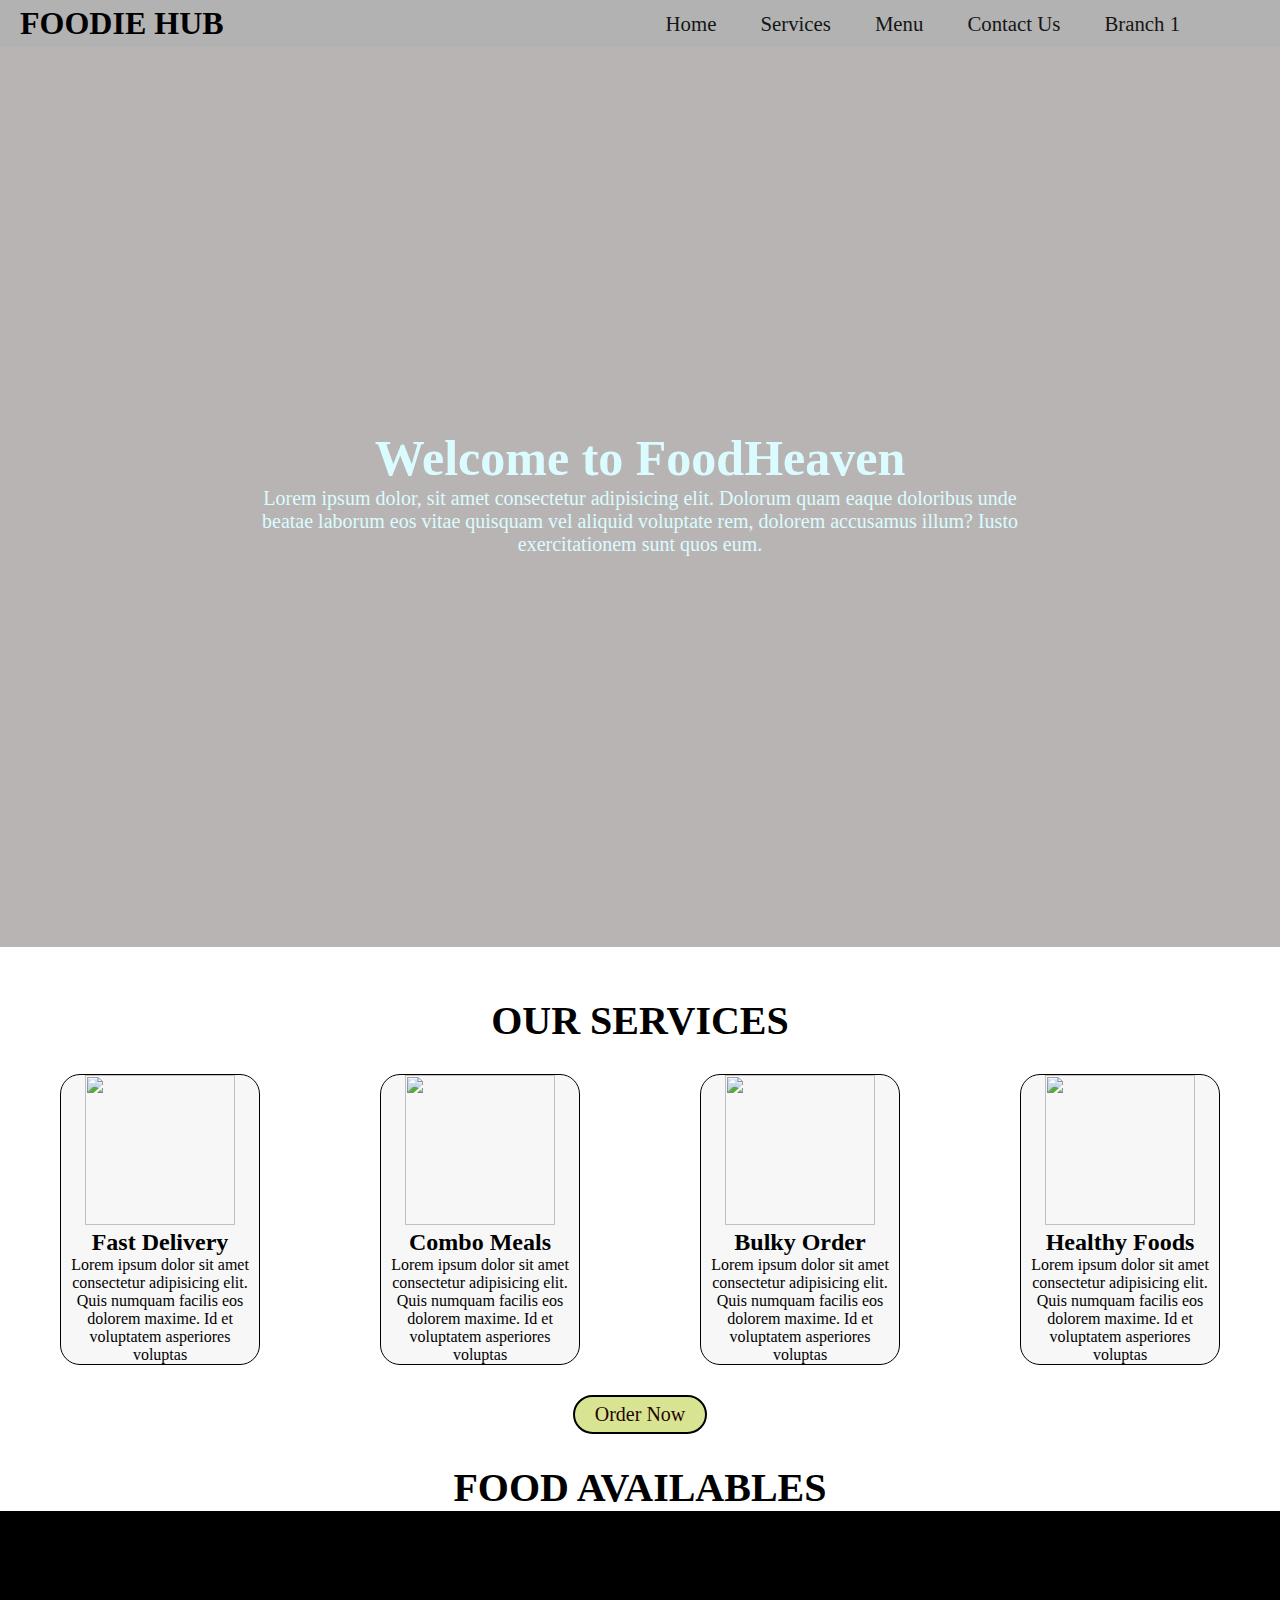
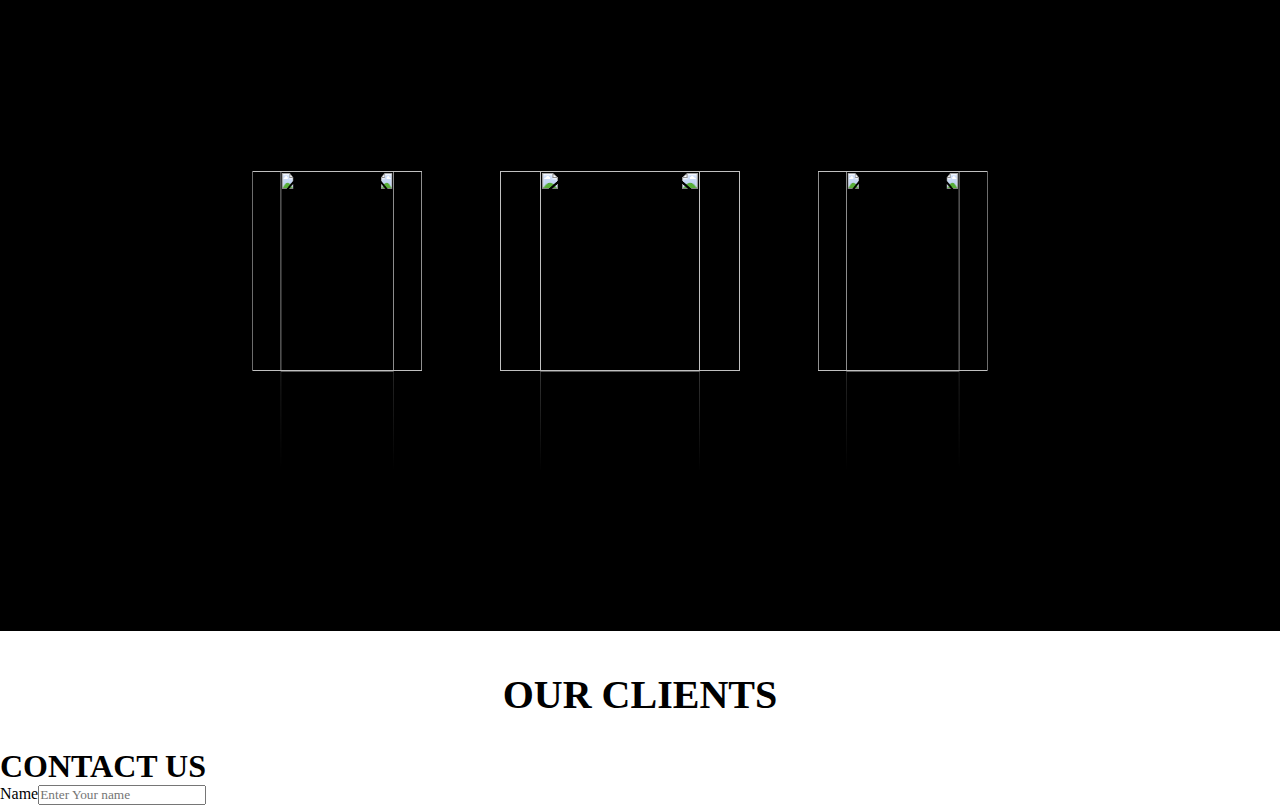
==== Project1/index.html @ 5700710d "Project Extended" ====
<!DOCTYPE html>
<html lang="en">

<head>
  <meta charset="UTF-8" />
  <meta name="viewport" content="width=device-width, initial-scale=1.0" />
  <title>Online Food Deliver Service</title>
  <link rel="stylesheet" href="./style.css" />
  <link rel="stylesheet" href="https://cdnjs.cloudflare.com/ajax/libs/font-awesome/6.5.2/css/all.min.css"
    integrity="sha512-SnH5WK+bZxgPHs44uWIX+LLJAJ9/2PkPKZ5QiAj6Ta86w+fsb2TkcmfRyVX3pBnMFcV7oQPJkl9QevSCWr3W6A=="
    crossorigin="anonymous" referrerpolicy="no-referrer" />
</head>

<body>
  <header>
    <nav id="navbar">
      <div class="logo">
        <h1>FOODIE HUB</h1>
      </div>
      <ul>
        <li class="items"><a href="#">Home</a></li>
        <li class="items"><a href="#">Services</a></li>
        <li class="items"><a href="#">Menu</a></li>
        <li class="items"><a href="#">Contact Us</a></li>
        <li class="items"><a href="../html/home1.html">Branch 1</a></li>
      </ul>
    </nav>
  </header>
  <section class="home">
    <div class="bgimage">
      <div class="overlay"></div>
      <div class="content">
        <h1>Welcome to FoodHeaven</h1>
        <p>
          Lorem ipsum dolor, sit amet consectetur adipisicing elit. Dolorum quam
          eaque doloribus unde beatae laborum eos vitae quisquam vel aliquid
          voluptate rem, dolorem accusamus illum? Iusto exercitationem sunt quos
          eum.
        </p>
      </div>
  </section>
  <!-- Services -->
  <section class="services">
    <h1 class="heading">OUR SERVICES</h1>
    <div class="box">
      <div class="delivery">
        <img src="./images/delivery-boy.png" alt="" class="samesize">
        <h2>Fast Delivery</h2>
        <p>Lorem ipsum dolor sit amet consectetur adipisicing elit. Quis numquam facilis eos dolorem maxime. Id et
          voluptatem asperiores voluptas </p>
      </div>
      <div class="combo">
        <img src="./images/food-combo.png" alt="" class="samesize">
        <h2>Combo Meals</h2>
        <p>Lorem ipsum dolor sit amet consectetur adipisicing elit. Quis numquam facilis eos dolorem maxime. Id et
          voluptatem asperiores voluptas </p>
      </div>
      <div class="bulky-order">
        <img src="./images/Bulky ordering.jpg" alt="" class="samesize">
        <h2>Bulky Order</h2>
        <p>Lorem ipsum dolor sit amet consectetur adipisicing elit. Quis numquam facilis eos dolorem maxime. Id et
          voluptatem asperiores voluptas </p>
      </div>
      <div class="healthy">
        <img src="./images/healthy.jpg" alt="" class="samesize">
        <h2>Healthy Foods</h2>
        <p>Lorem ipsum dolor sit amet consectetur adipisicing elit. Quis numquam facilis eos dolorem maxime. Id et
          voluptatem asperiores voluptas </p>
      </div>
    </div>
    <button class="btn">Order Now</button>
  </section>
  <!-- Food Available -->
  <section class="foods">
    <h1>FOOD AVAILABLES<h1>
        <div class="foods-available">
          <div class="photos">
            <span style="--i:1"><img src="./images/piz.jpg" alt="" class="i1"></span>
            <span style="--i:2"><img src="./images/sandwich.jpg" alt="" class="i1"></span>
            <span style="--i:3"><img src="./images/biryani.jpg" alt="" class="i1"></span>
            <span style="--i:4"><img src="./images/hotdog.jpg" alt="" class="i1"></span>
            <span style="--i:5"><img src="./images/burger.jpg" alt="" class="i1"></span>
            <span style="--i:6"><img src="./images/chicken-nuggets.jpg" alt="" class="i1"></span>
            <span style="--i:7"><img src="./images/pasta.jpg" alt="" class="i1"></span>
            <span style="--i:8"><img src="./images/drumstick.jpg" alt="" class="i1"></span>
          </div>
        </div>
  </section>
  <section class="client">
    <h1>OUR CLIENTS</h1>
    <div class="client-item">
      <i class="fa-brands fa-apple"></i>
      <i class="fa-brands fa-windows"></i>
      <i class="fa-brands fa-google"></i>
      <i class="fa-brands fa-amazon"></i>
    </div>
  </section>
  <section class="contact">
    <h1>CONTACT US</h1>
    <div class="contact-box">
      <form action="">
        <label for="name">Name</label><input type="text" placeholder="Enter Your name" required>

      </form>
    </div>
  </section>
</body>

</html>
---- Project1/style.css ----
* {
  margin: 0;
  padding: 0;
  box-sizing: border-box;
  font-family: Cambria, Cochin, Georgia, Times, "Times New Roman", serif;
}

/* Navigation Bar */
#navbar {
  display: flex;
  align-items: center;
  position: relative;
  text-align: right;
}

#navbar::before {
  content: "";
  background-color: black;
  position: absolute;
  height: 100%;
  width: 100%;
  z-index: -1;
  opacity: 0.3;
  top: 0;
  left: 0;
}

.logo h1 {
  font-size: 2rem;
  margin: 5px 20px;
}

#navbar ul {
  display: flex;
  justify-content: space-between;
  padding-left: 400px;
}

#navbar ul li {
  /* color: ; */
  list-style: none;
  font-size: 1.3rem;
}

#navbar ul li a {
  color: rgba(21, 22, 22);
  display: block;
  padding: 3px 22px;
  border-radius: 20px;
  text-decoration: none;
}

#navbar ul li a:hover {
  color: black;
  background-color: white;
}

/* Home Section */
.bgimage {
  position: relative;
  width: 100%;
  height: 100vh;
  background-image: url(./images/bg1.jpg);
  background-repeat: no-repeat;
  background-size: cover;
  background-position: center;
  animation: bgchange 20s linear infinite;
}

@keyframes bgchange {
  0% {
    background-image: url(./images/bg1.jpg);
  }

  20% {
    background-image: url(./images/bg1.jpg);
  }

  25% {
    background-image: url(./images/bg2.jpg);
  }

  45% {
    background-image: url(./images/bg2.jpg);
  }

  50% {
    background-image: url(./images/bg3.jpg);
  }

  70% {
    background-image: url(./images/bg3.jpg);
  }

  95% {
    background-image: url(./images/bg2.jpg);
  }
}

.overlay {
  position: absolute;
  width: 100%;
  height: 100%;
  top: 0;
  left: 0;
  background-color: rgba(116, 106, 106, 0.5);
}

.content {
  position: relative;
  width: 100%;
  height: 100%;
  color: #dbfcff;
  display: flex;
  justify-content: center;
  align-items: center;
  flex-direction: column;
  z-index: 2;
}

.content h1 {
  font-size: 50px;
  margin-bottom: 0;
}

.content p {
  font-size: 20px;
  width: 60%;
  padding-bottom: 10px;
  text-align: center;
}

/* Services */
.services {
  margin-top: 50px;
}

.services h1,
.foods h1,
.client h1 {
  font-size: 40px;
  text-align: center;
}

.samesize {
  height: 150px;
  width: 150px;
  object-fit: contain;
  overflow: hidden;
}

.box {
  display: grid;
  grid-template-columns: repeat(4, 1fr);
  margin-top: 30px;
  justify-items: center;
  align-items: center;
}

.delivery,
.combo,
.bulky-order,
.healthy {
  background-color: #f7f7f7;
  border: 1px solid black;
  border-radius: 20px;
  text-align: center;
  height: auto;
  width: 200px;
  cursor: pointer;
}

.delivery:hover,
.combo:hover,
.bulky-order:hover,
.healthy:hover {
  background-color: #f8e9e9;
  box-shadow: 0px 0px 20px 2px rgb(87, 69, 69);
  transition: ease 1s;
  transform: scale(1.1);
}

.btn {
  padding: 6px 20px;
  border: 2px solid black;
  border-radius: 20px;
  font-size: 20px;
  background-color: rgb(216, 228, 145);
  color: rgb(37, 4, 4);
  cursor: pointer;
  display: block;
  margin: auto;
  margin-top: 30px;
}

/* Foods Available */
.foods {
  margin-top: 30px;
}

.i1 {
  height: 100px;
  width: 100px;
  object-fit: cover;
}

.foods-available {
  display: flex;
  justify-content: center;
  align-items: center;
  min-height: 80vh;
  background: #000;
  /* margin-top: 50px; */
}

.photos {
  position: relative;
  width: 200px;
  height: 200px;
  transform-style: preserve-3d;
  animation: animate 20s linear infinite;
}

@keyframes animate {
  0% {
    transform: perspective(1000px) rotateY(0deg);
  }

  100% {
    transform: perspective(1000px) rotateY(360deg);
  }
}

.photos span {
  position: absolute;
  top: 0;
  left: 0;
  width: 80%;
  height: 100%;
  transform-origin: center;
  transform-style: preserve-3d;
  transform: rotateY(calc(var(--i) * 45deg)) translateZ(400px);
  -webkit-box-reflect: below 0px linear-gradient(transparent, transparent, #0004);
}

.photos span img {
  position: absolute;
  top: 0;
  left: 0;
  width: 200px;
  height: 200px;
  object-fit: cover;
}

.client {
  margin-top: 40px;
}

.client-item {
  display: flex;
  justify-content: space-evenly;
  margin-top: 30px;
  background-image: url(./images/client.jpg);
}

.fa-brands {
  font-size: 50px;
}
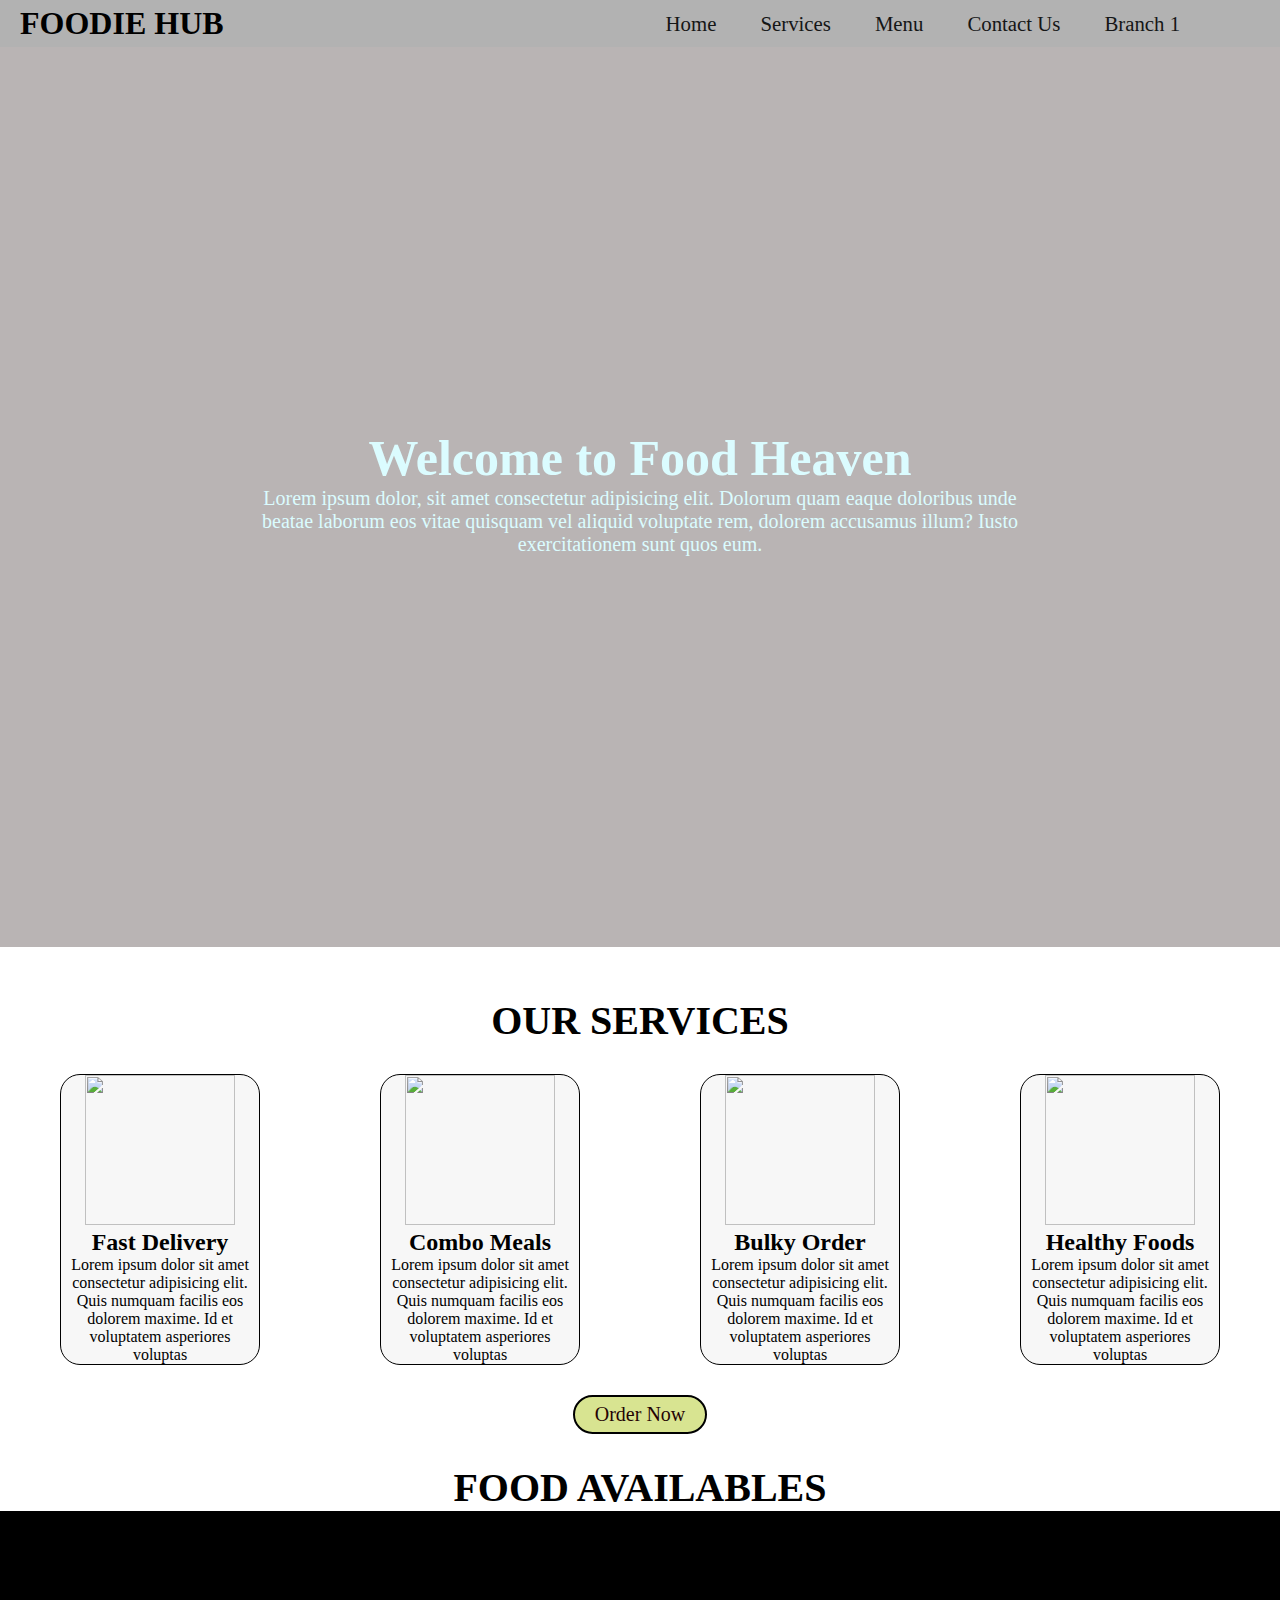
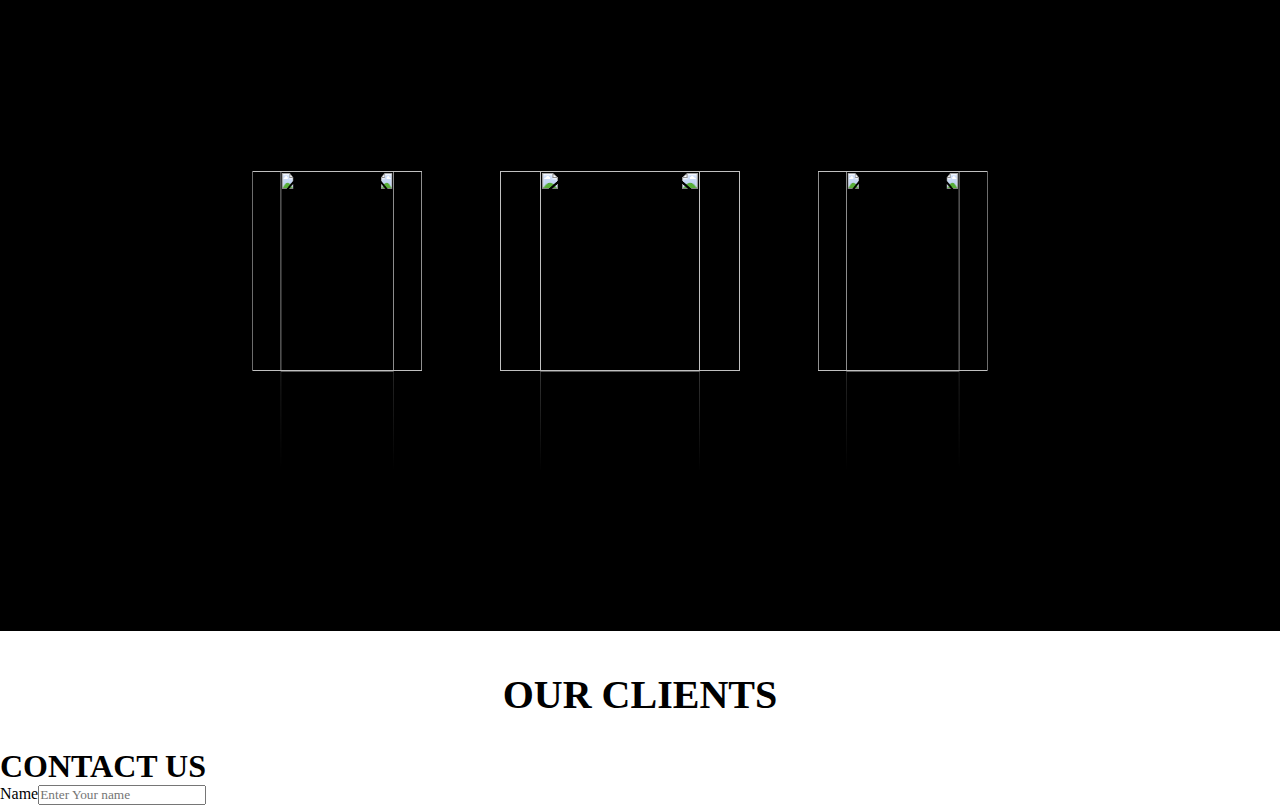
==== commit a0b561af: "Project change added" ====
--- a/Project1/index.html
+++ b/Project1/index.html
@@ -18,19 +18,19 @@
         <h1>FOODIE HUB</h1>
       </div>
       <ul>
-        <li class="items"><a href="#">Home</a></li>
-        <li class="items"><a href="#">Services</a></li>
-        <li class="items"><a href="#">Menu</a></li>
-        <li class="items"><a href="#">Contact Us</a></li>
+        <li class="items"><a href="#home">Home</a></li>
+        <li class="items"><a href="#services">Services</a></li>
+        <li class="items"><a href="#menu">Menu</a></li>
+        <li class="items"><a href="#contactus" >Contact Us</a></li>
         <li class="items"><a href="../html/home1.html">Branch 1</a></li>
       </ul>
     </nav>
   </header>
-  <section class="home">
+  <section class="home" id =home>
     <div class="bgimage">
       <div class="overlay"></div>
       <div class="content">
-        <h1>Welcome to FoodHeaven</h1>
+        <h1>Welcome to Food Heaven</h1>
         <p>
           Lorem ipsum dolor, sit amet consectetur adipisicing elit. Dolorum quam
           eaque doloribus unde beatae laborum eos vitae quisquam vel aliquid
@@ -40,7 +40,7 @@
       </div>
   </section>
   <!-- Services -->
-  <section class="services">
+  <section class="services" id="services">
     <h1 class="heading">OUR SERVICES</h1>
     <div class="box">
       <div class="delivery">
@@ -71,7 +71,7 @@
     <button class="btn">Order Now</button>
   </section>
   <!-- Food Available -->
-  <section class="foods">
+  <section class="foods" id="menu">
     <h1>FOOD AVAILABLES<h1>
         <div class="foods-available">
           <div class="photos">
@@ -95,7 +95,7 @@
       <i class="fa-brands fa-amazon"></i>
     </div>
   </section>
-  <section class="contact">
+  <section class="contact" id="contactus">
     <h1>CONTACT US</h1>
     <div class="contact-box">
       <form action="">
--- a/Project1/style.css
+++ b/Project1/style.css
@@ -117,6 +117,7 @@
   flex-direction: column;
   z-index: 2;
 }
+
 
 .content h1 {
   font-size: 50px;
@@ -265,4 +266,5 @@
 
 .fa-brands {
   font-size: 50px;
-}+}
+
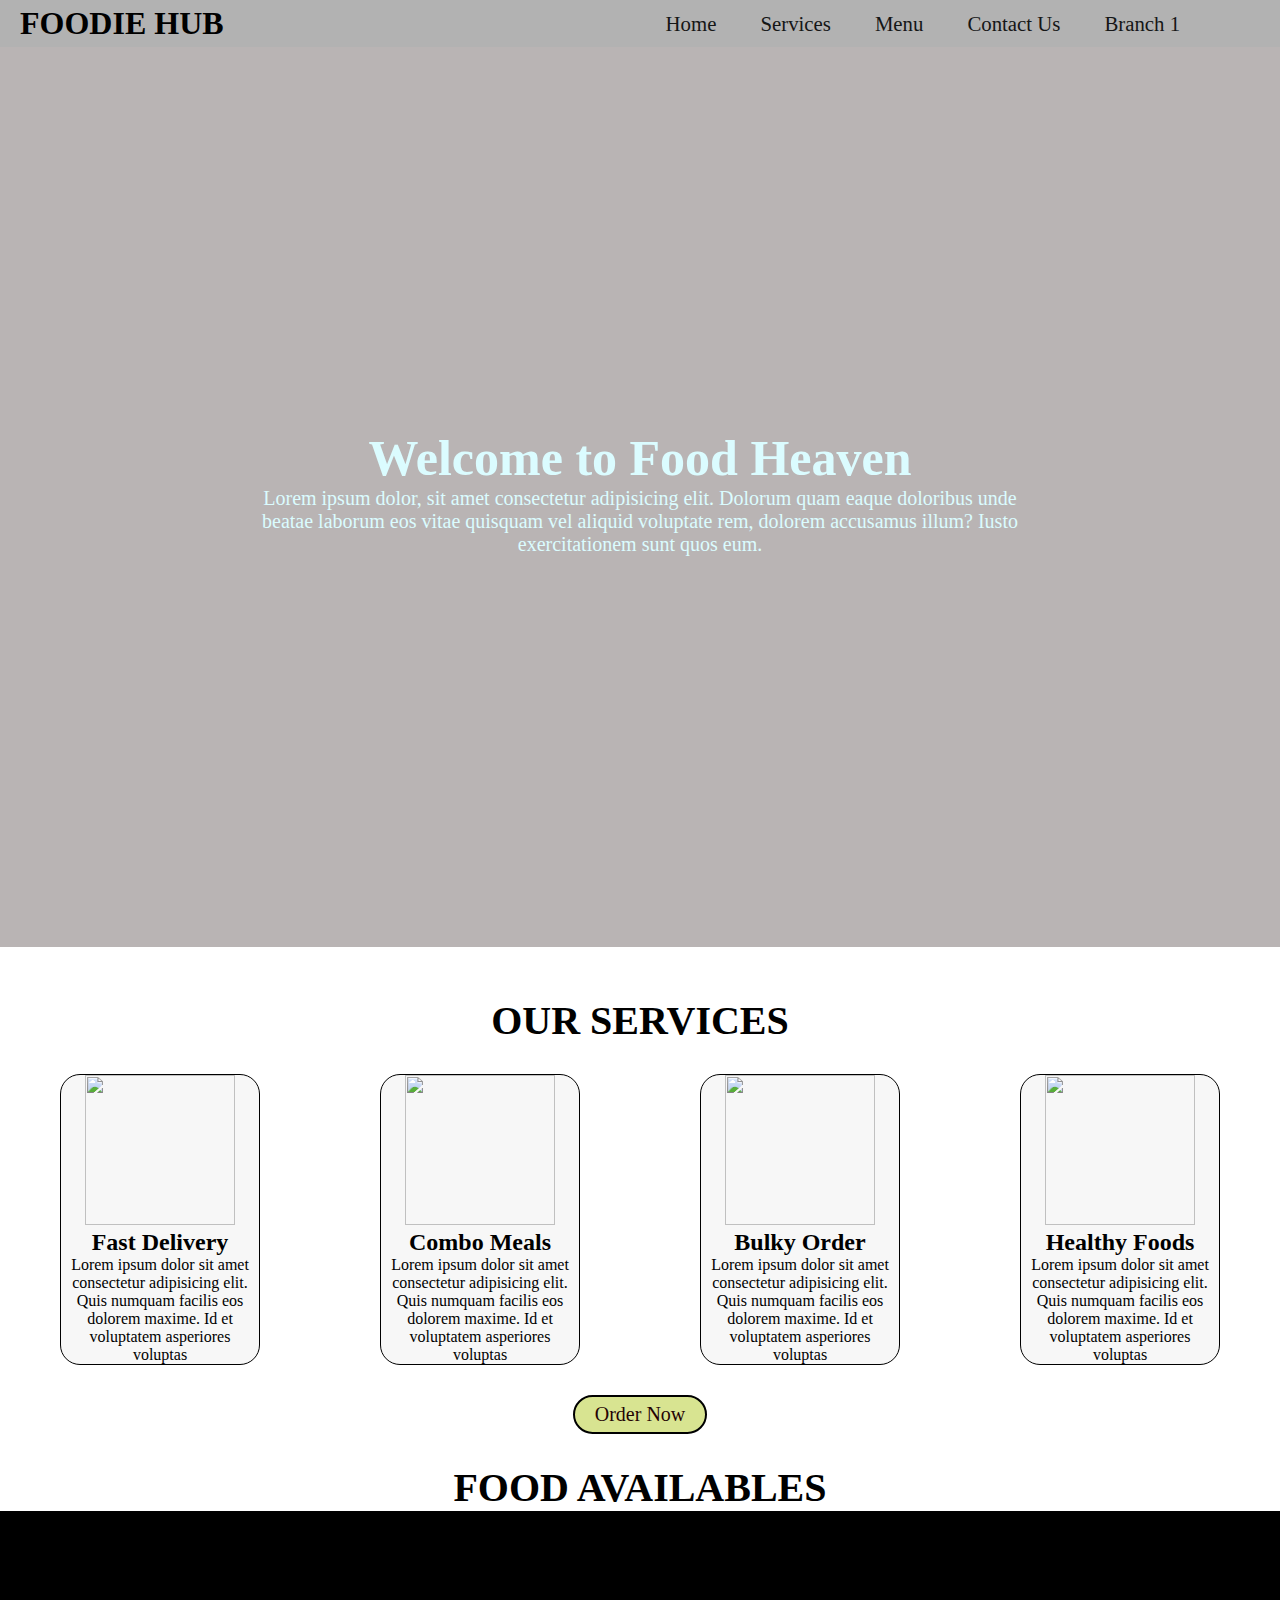
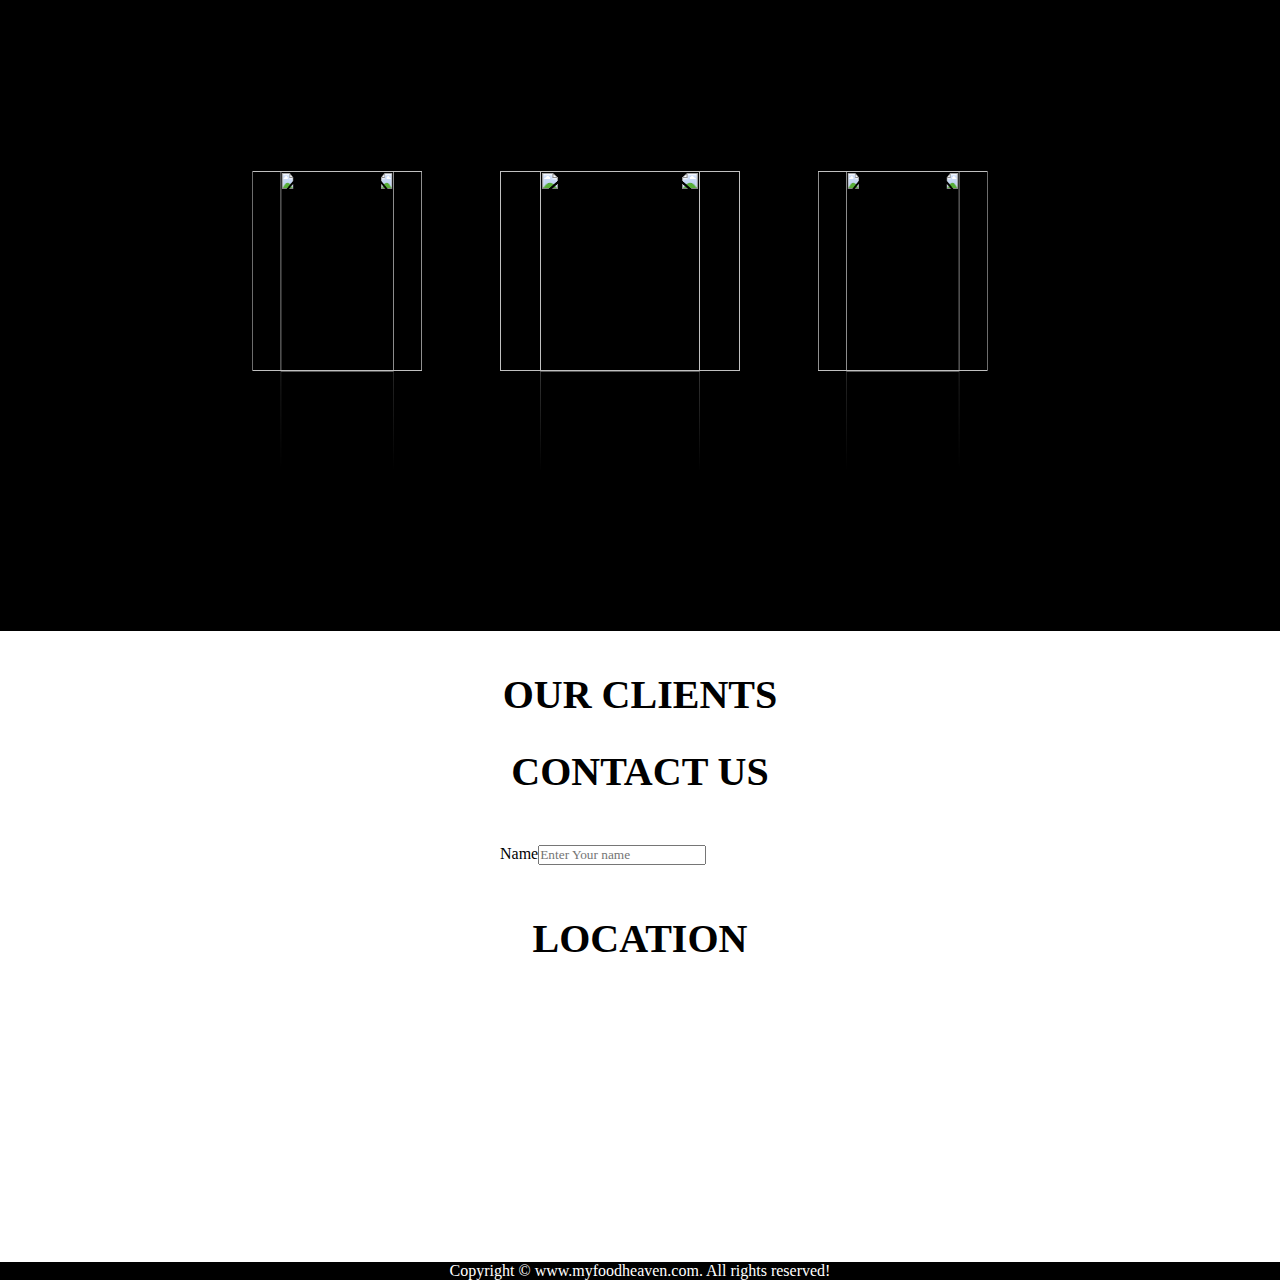
==== commit 20fb721e: "Changed" ====
--- a/Project1/index.html
+++ b/Project1/index.html
@@ -95,6 +95,7 @@
       <i class="fa-brands fa-amazon"></i>
     </div>
   </section>
+
   <section class="contact" id="contactus">
     <h1>CONTACT US</h1>
     <div class="contact-box">
@@ -103,7 +104,22 @@
 
       </form>
     </div>
+
+    <div class="map">
+      <h1>LOCATION</h1>
+      <div class="divmap">
+      <iframe src="https://www.google.com/maps/embed?pb=!1m18!1m12!1m3!1d3515.739908315689!2d83.95404037407553!3d28.215213702911672!2m3!1f0!2f0!3f0!3m2!1i1024!2i768!4f13.1!3m3!1m2!1s0x3995951e14d5a941%3A0xd04523f7f375b83!2sPokhara%20Lakeside!5e0!3m2!1sen!2snp!4v1718776220897!5m2!1sen!2snp" width="600" height="450" style="border:0;" allowfullscreen="" loading="lazy" referrerpolicy="no-referrer-when-downgrade"></iframe>
+    </div>
   </section>
+
+  
+
+
+  <footer>
+    <div class="center">
+      Copyright &copy; www.myfoodheaven.com. All rights reserved!
+    </div>
+  </footer>
 </body>
 
 </html>--- a/Project1/style.css
+++ b/Project1/style.css
@@ -138,7 +138,7 @@
 
 .services h1,
 .foods h1,
-.client h1 {
+.client h1,.map h1,.contact h1 {
   font-size: 40px;
   text-align: center;
 }
@@ -267,4 +267,37 @@
 .fa-brands {
   font-size: 50px;
 }
-
+/* form */
+
+.contact-box{
+  margin: 50px 500px;
+}
+
+
+/* iframe */
+
+ .divmap{
+  width:300px;
+  height:300px; 
+  margin-left: 500px;
+
+}
+
+iframe {
+  width: 100%;
+  height: 100%;
+  padding: 10px 10px;
+}
+
+/* .divmap h1 {
+  font-size: 20px;
+  font-family: bold;
+  text-align: center;
+}  */
+
+/* footer */
+footer {
+  background-color: black;
+  color: white;
+  text-align: center;
+}
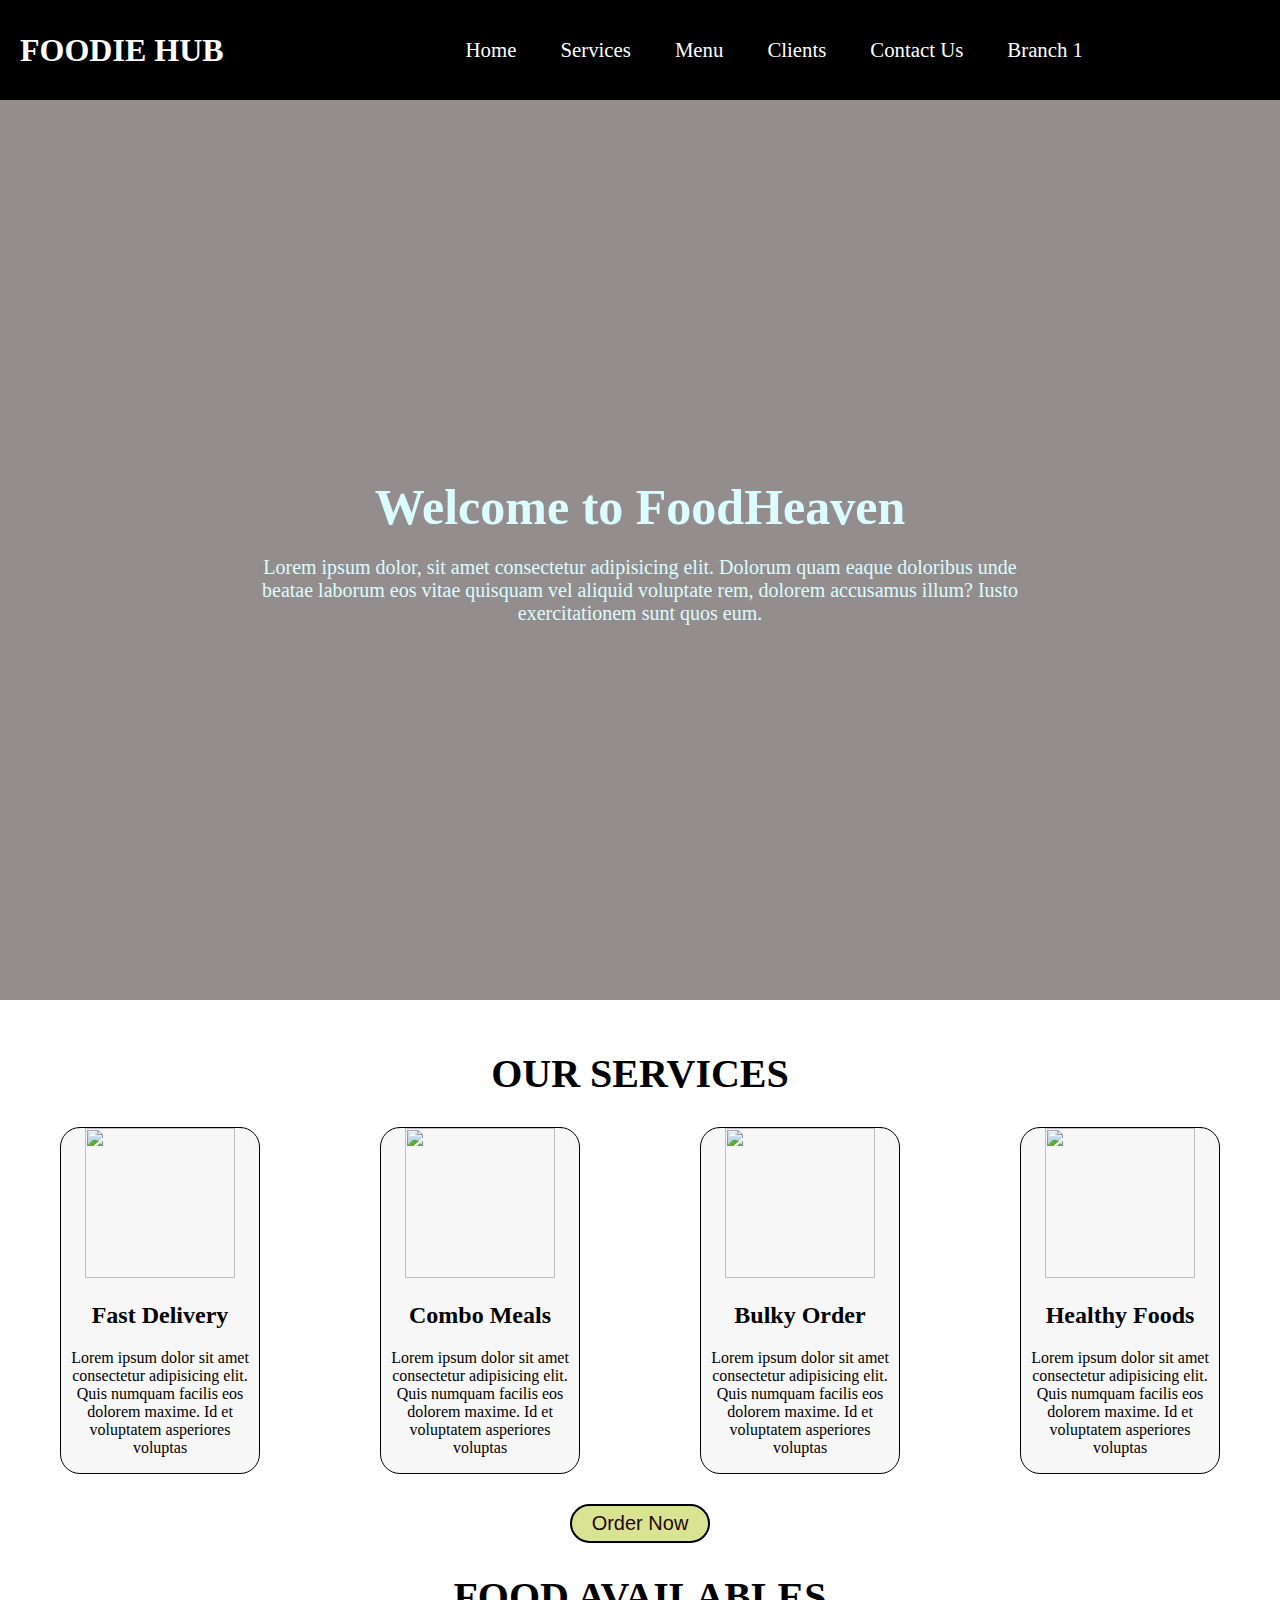
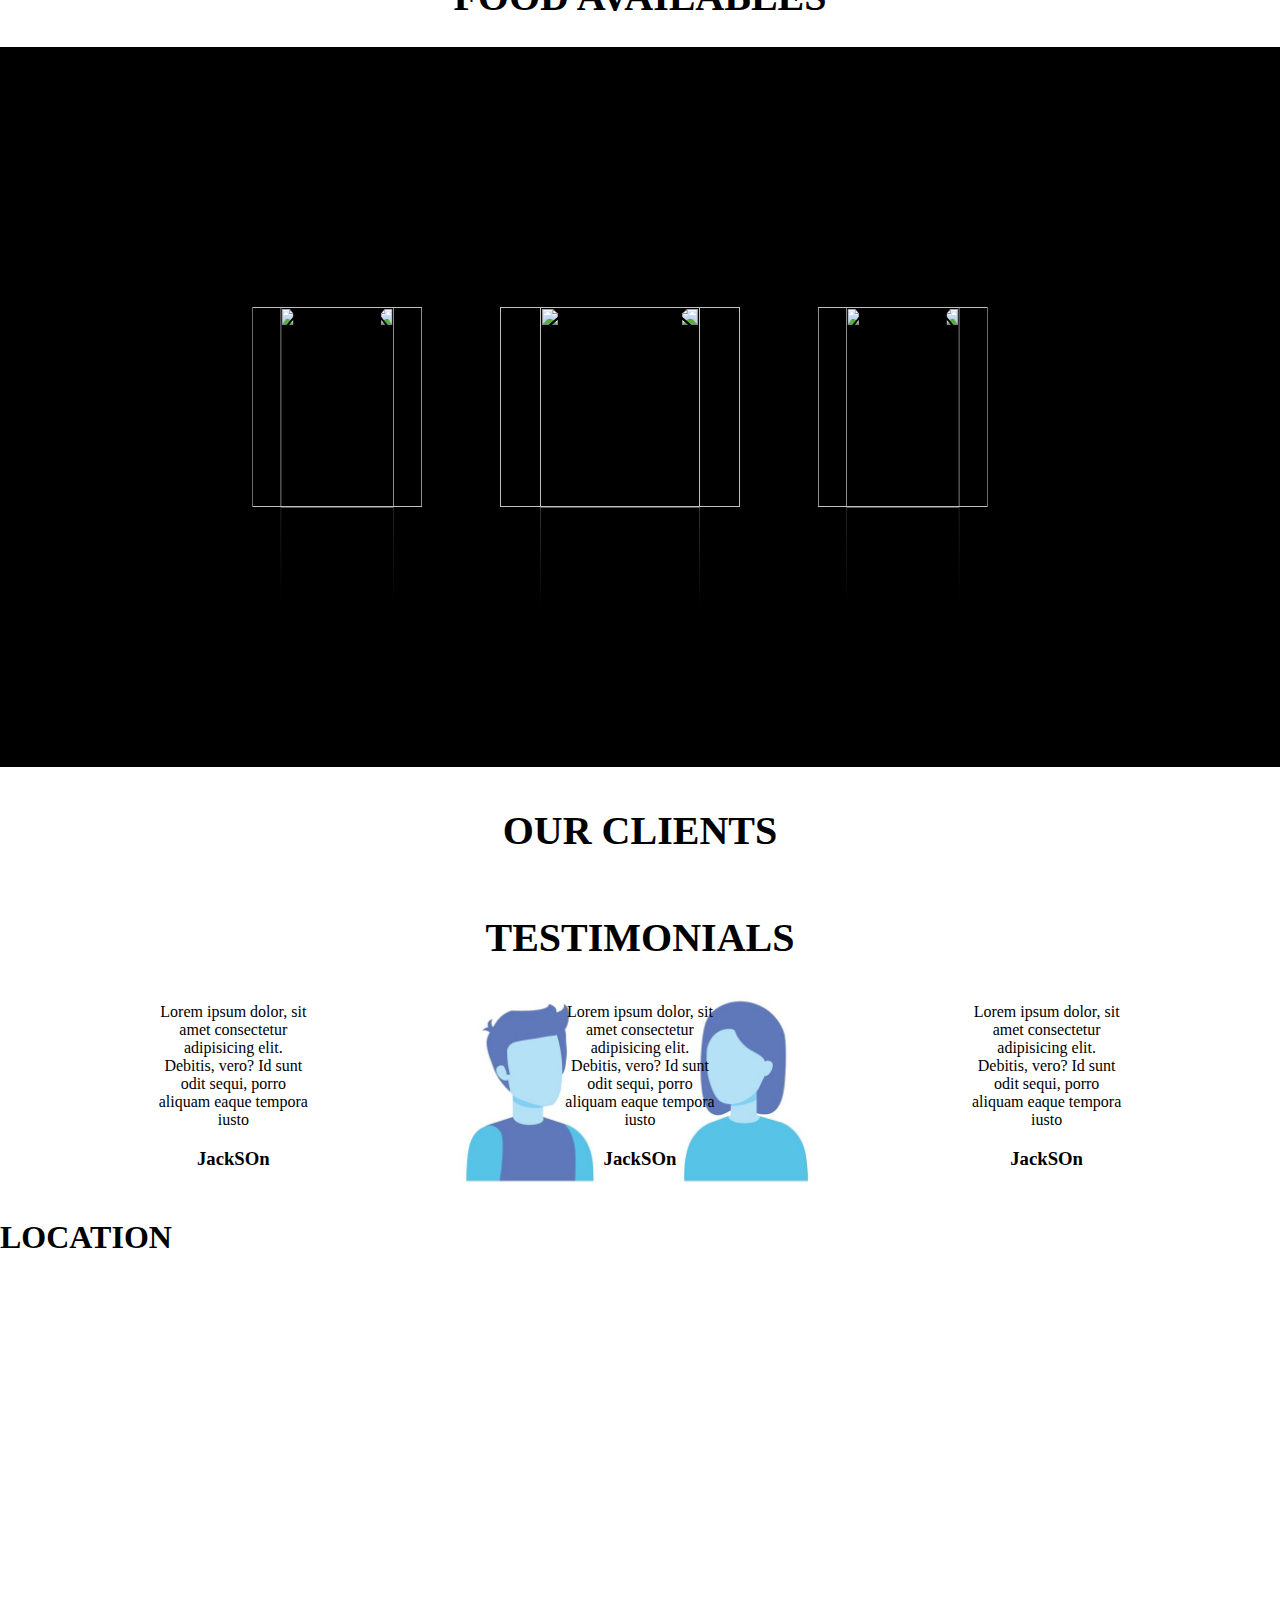
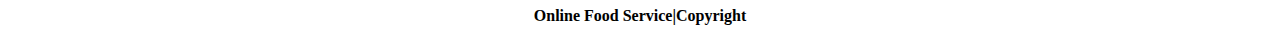
==== commit 49174201: "again changed" ====
--- a/Project1/index.html
+++ b/Project1/index.html
@@ -1,36 +1,39 @@
 <!DOCTYPE html>
 <html lang="en">
-
-<head>
-  <meta charset="UTF-8" />
-  <meta name="viewport" content="width=device-width, initial-scale=1.0" />
-  <title>Online Food Deliver Service</title>
-  <link rel="stylesheet" href="./style.css" />
-  <link rel="stylesheet" href="https://cdnjs.cloudflare.com/ajax/libs/font-awesome/6.5.2/css/all.min.css"
-    integrity="sha512-SnH5WK+bZxgPHs44uWIX+LLJAJ9/2PkPKZ5QiAj6Ta86w+fsb2TkcmfRyVX3pBnMFcV7oQPJkl9QevSCWr3W6A=="
-    crossorigin="anonymous" referrerpolicy="no-referrer" />
-</head>
-
-<body>
-  <header>
-    <nav id="navbar">
-      <div class="logo">
-        <h1>FOODIE HUB</h1>
-      </div>
-      <ul>
-        <li class="items"><a href="#home">Home</a></li>
-        <li class="items"><a href="#services">Services</a></li>
-        <li class="items"><a href="#menu">Menu</a></li>
-        <li class="items"><a href="#contactus" >Contact Us</a></li>
-        <li class="items"><a href="../html/home1.html">Branch 1</a></li>
-      </ul>
-    </nav>
-  </header>
-  <section class="home" id =home>
-    <div class="bgimage">
+  <head>
+    <meta charset="UTF-8" />
+    <meta name="viewport" content="width=device-width, initial-scale=1.0" />
+    <title>Online Food Deliver Service</title>
+    <link rel="stylesheet" href="./style.css" />
+    <link
+      rel="stylesheet"
+      href="https://cdnjs.cloudflare.com/ajax/libs/font-awesome/6.5.2/css/all.min.css"
+      integrity="sha512-SnH5WK+bZxgPHs44uWIX+LLJAJ9/2PkPKZ5QiAj6Ta86w+fsb2TkcmfRyVX3pBnMFcV7oQPJkl9QevSCWr3W6A=="
+      crossorigin="anonymous"
+      referrerpolicy="no-referrer"
+    />
+  </head>
+  <body>
+    <header>
+      <nav id="navbar">
+        <div class="logo">
+          <h1>FOODIE HUB</h1>
+        </div>
+        <ul>
+          <li class="items"><a href="#home">Home</a></li>
+          <li class="items"><a href="#services">Services</a></li>
+          <li class="items"><a href="#">Menu</a></li>
+          <li class="items"><a href="#client">Clients</a></li>
+          <li class="items"><a href="#contact">Contact Us</a></li>
+          <li class="items"><a href="../html/home1.html">Branch 1</a></li>
+        </ul>
+      </nav>
+    </header>
+    <section class="home" id="home">
+        <div class="bgimage">
       <div class="overlay"></div>
       <div class="content">
-        <h1>Welcome to Food Heaven</h1>
+        <h1>Welcome to FoodHeaven</h1>
         <p>
           Lorem ipsum dolor, sit amet consectetur adipisicing elit. Dolorum quam
           eaque doloribus unde beatae laborum eos vitae quisquam vel aliquid
@@ -38,88 +41,100 @@
           eum.
         </p>
       </div>
-  </section>
-  <!-- Services -->
-  <section class="services" id="services">
-    <h1 class="heading">OUR SERVICES</h1>
-    <div class="box">
-      <div class="delivery">
-        <img src="./images/delivery-boy.png" alt="" class="samesize">
-        <h2>Fast Delivery</h2>
-        <p>Lorem ipsum dolor sit amet consectetur adipisicing elit. Quis numquam facilis eos dolorem maxime. Id et
-          voluptatem asperiores voluptas </p>
-      </div>
-      <div class="combo">
-        <img src="./images/food-combo.png" alt="" class="samesize">
-        <h2>Combo Meals</h2>
-        <p>Lorem ipsum dolor sit amet consectetur adipisicing elit. Quis numquam facilis eos dolorem maxime. Id et
-          voluptatem asperiores voluptas </p>
-      </div>
-      <div class="bulky-order">
-        <img src="./images/Bulky ordering.jpg" alt="" class="samesize">
-        <h2>Bulky Order</h2>
-        <p>Lorem ipsum dolor sit amet consectetur adipisicing elit. Quis numquam facilis eos dolorem maxime. Id et
-          voluptatem asperiores voluptas </p>
-      </div>
-      <div class="healthy">
-        <img src="./images/healthy.jpg" alt="" class="samesize">
-        <h2>Healthy Foods</h2>
-        <p>Lorem ipsum dolor sit amet consectetur adipisicing elit. Quis numquam facilis eos dolorem maxime. Id et
-          voluptatem asperiores voluptas </p>
+    </section>
+<!-- Services -->
+ <section class="services" id="services">
+  <h1 class="heading">OUR SERVICES</h1>
+  <div class="box">
+  <div class="delivery">
+    <img src="./images/delivery-boy.png" alt="" class="samesize">
+    <h2>Fast Delivery</h2>
+    <p>Lorem ipsum dolor sit amet consectetur adipisicing elit. Quis numquam facilis eos dolorem maxime. Id et voluptatem asperiores voluptas </p>
+  </div>
+  <div class="combo">
+    <img src="./images/food-combo.png" alt="" class="samesize">
+    <h2>Combo Meals</h2>
+    <p>Lorem ipsum dolor sit amet consectetur adipisicing elit. Quis numquam facilis eos dolorem maxime. Id et voluptatem asperiores voluptas </p>
+  </div>
+  <div class="bulky-order">
+    <img src="./images/Bulky ordering.jpg" alt="" class="samesize"> 
+    <h2>Bulky Order</h2>
+    <p>Lorem ipsum dolor sit amet consectetur adipisicing elit. Quis numquam facilis eos dolorem maxime. Id et voluptatem asperiores voluptas </p>
+  </div>
+  <div class="healthy">
+    <img src="./images/healthy.jpg" alt="" class="samesize"> 
+    <h2>Healthy Foods</h2>
+    <p>Lorem ipsum dolor sit amet consectetur adipisicing elit. Quis numquam facilis eos dolorem maxime. Id et voluptatem asperiores voluptas </p>
+  </div>
+</div>
+  <button class="btn">Order Now</button>
+ </section>
+  <!-- Food Available -->
+  <section class="foods" id="menu">
+    <h1 class="heading">FOOD AVAILABLES<h1>
+      <div class="foods-available">
+      <div class="photos">
+        <span style="--i:1"><img src="./images/piz.jpg" alt="" class="i1"></span>
+        <span style="--i:2"><img src="./images/sandwich.jpg" alt="" class="i1"></span>
+        <span style="--i:3"><img src="./images/biryani.jpg" alt="" class="i1"></span>
+        <span style="--i:4"><img src="./images/hotdog.jpg" alt="" class="i1"></span>
+        <span style="--i:5"><img src="./images/burger.jpg" alt="" class="i1"></span>
+        <span style="--i:6"><img src="./images/chicken-nuggets.jpg" alt="" class="i1"></span>
+        <span style="--i:7"><img src="./images/pasta.jpg" alt="" class="i1"></span>
+        <span style="--i:8"><img src="./images/drumstick.jpg" alt="" class="i1"></span>
       </div>
     </div>
-    <button class="btn">Order Now</button>
-  </section>
-  <!-- Food Available -->
-  <section class="foods" id="menu">
-    <h1>FOOD AVAILABLES<h1>
-        <div class="foods-available">
-          <div class="photos">
-            <span style="--i:1"><img src="./images/piz.jpg" alt="" class="i1"></span>
-            <span style="--i:2"><img src="./images/sandwich.jpg" alt="" class="i1"></span>
-            <span style="--i:3"><img src="./images/biryani.jpg" alt="" class="i1"></span>
-            <span style="--i:4"><img src="./images/hotdog.jpg" alt="" class="i1"></span>
-            <span style="--i:5"><img src="./images/burger.jpg" alt="" class="i1"></span>
-            <span style="--i:6"><img src="./images/chicken-nuggets.jpg" alt="" class="i1"></span>
-            <span style="--i:7"><img src="./images/pasta.jpg" alt="" class="i1"></span>
-            <span style="--i:8"><img src="./images/drumstick.jpg" alt="" class="i1"></span>
+      </section>
+      <section class="client" id="client">
+        <h1 class="heading">OUR CLIENTS</h1>
+        <div class="client-item">
+          <i class="fa-brands fa-apple"></i>
+          <i class="fa-brands fa-windows"></i>
+          <i class="fa-brands fa-google"></i>
+          <i class="fa-brands fa-amazon"></i>
+        </div>
+      </section>
+      <!-- <section class="contact">
+        <h1>CONTACT US</h1>
+        <div class="contact-box">
+          <form action="">
+            <label for="name">Name</label><input type="text" placeholder="Enter Your name" required>
+            
+          </form>
+        </div>
+      </section> -->
+      <section class="testimonials">
+        <h1>TESTIMONIALS</h1>
+        <div class="test">
+          <div class="rating">
+          <i class="fa-solid fa-face-meh"></i>
+          <p>Lorem ipsum dolor, sit amet consectetur adipisicing elit. Debitis, vero? Id sunt odit sequi, porro aliquam eaque tempora iusto </p>
+          <h3>JackSOn</h3>
+        </div>
+        <div class="rating">
+          <i class="fa-solid fa-face-meh"></i>
+          <p>Lorem ipsum dolor, sit amet consectetur adipisicing elit. Debitis, vero? Id sunt odit sequi, porro aliquam eaque tempora iusto </p>
+          <h3>JackSOn</h3>
+        </div>
+        <div class="rating">
+          <i class="fa-solid fa-face-meh"></i>
+          <p>Lorem ipsum dolor, sit amet consectetur adipisicing elit. Debitis, vero? Id sunt odit sequi, porro aliquam eaque tempora iusto </p>
+          <h3>JackSOn</h3>
+        </div>
+      </div>
+      </section>
+      <section>
+        <div class="map">
+          <h1>LOCATION</h1>
+          <div class="divmap">
+            <iframe
+              src="https://www.google.com/maps/embed?pb=!1m18!1m12!1m3!1d3515.739908315689!2d83.95404037407553!3d28.215213702911672!2m3!1f0!2f0!3f0!3m2!1i1024!2i768!4f13.1!3m3!1m2!1s0x3995951e14d5a941%3A0xd04523f7f375b83!2sPokhara%20Lakeside!5e0!3m2!1sen!2snp!4v1718776220897!5m2!1sen!2snp"
+              width="600" height="450" style="border:0;" allowfullscreen="" loading="lazy"
+              referrerpolicy="no-referrer-when-downgrade"></iframe>
           </div>
-        </div>
-  </section>
-  <section class="client">
-    <h1>OUR CLIENTS</h1>
-    <div class="client-item">
-      <i class="fa-brands fa-apple"></i>
-      <i class="fa-brands fa-windows"></i>
-      <i class="fa-brands fa-google"></i>
-      <i class="fa-brands fa-amazon"></i>
-    </div>
-  </section>
-
-  <section class="contact" id="contactus">
-    <h1>CONTACT US</h1>
-    <div class="contact-box">
-      <form action="">
-        <label for="name">Name</label><input type="text" placeholder="Enter Your name" required>
-
-      </form>
-    </div>
-
-    <div class="map">
-      <h1>LOCATION</h1>
-      <div class="divmap">
-      <iframe src="https://www.google.com/maps/embed?pb=!1m18!1m12!1m3!1d3515.739908315689!2d83.95404037407553!3d28.215213702911672!2m3!1f0!2f0!3f0!3m2!1i1024!2i768!4f13.1!3m3!1m2!1s0x3995951e14d5a941%3A0xd04523f7f375b83!2sPokhara%20Lakeside!5e0!3m2!1sen!2snp!4v1718776220897!5m2!1sen!2snp" width="600" height="450" style="border:0;" allowfullscreen="" loading="lazy" referrerpolicy="no-referrer-when-downgrade"></iframe>
-    </div>
-  </section>
-
-  
-
-
-  <footer>
-    <div class="center">
-      Copyright &copy; www.myfoodheaven.com. All rights reserved!
-    </div>
-  </footer>
-</body>
-
+      </section>
+      <footer class="footer">
+        <h4>Online Food Service|Copyright</h4>
+      </footer>
+  </body>
 </html>--- a/Project1/style.css
+++ b/Project1/style.css
@@ -1,26 +1,31 @@
 * {
+  box-sizing: border-box;
+}
+body {
   margin: 0;
   padding: 0;
-  box-sizing: border-box;
+  overflow-x: hidden;
   font-family: Cambria, Cochin, Georgia, Times, "Times New Roman", serif;
 }
-
 /* Navigation Bar */
 #navbar {
+  width: 100%;
+  height: 100px;
+  top: 0;
+  position: fixed;
   display: flex;
   align-items: center;
-  position: relative;
-  text-align: right;
-}
-
+  text-align: center;
+  z-index: 10;
+}
 #navbar::before {
   content: "";
+  position: absolute;
+  height: 100%;
+  width: 100%;
   background-color: black;
-  position: absolute;
-  height: 100%;
-  width: 100%;
   z-index: -1;
-  opacity: 0.3;
+  /* opacity: 0.9; */
   top: 0;
   left: 0;
 }
@@ -28,12 +33,12 @@
 .logo h1 {
   font-size: 2rem;
   margin: 5px 20px;
-}
-
+  color: white;
+}
 #navbar ul {
   display: flex;
   justify-content: space-between;
-  padding-left: 400px;
+  padding-left: 200px;
 }
 
 #navbar ul li {
@@ -41,71 +46,60 @@
   list-style: none;
   font-size: 1.3rem;
 }
-
 #navbar ul li a {
-  color: rgba(21, 22, 22);
+  color: white;
   display: block;
   padding: 3px 22px;
   border-radius: 20px;
   text-decoration: none;
 }
-
 #navbar ul li a:hover {
   color: black;
   background-color: white;
 }
-
 /* Home Section */
 .bgimage {
   position: relative;
   width: 100%;
   height: 100vh;
+  margin-top: 100px;
   background-image: url(./images/bg1.jpg);
   background-repeat: no-repeat;
   background-size: cover;
   background-position: center;
   animation: bgchange 20s linear infinite;
 }
-
 @keyframes bgchange {
   0% {
     background-image: url(./images/bg1.jpg);
   }
-
   20% {
     background-image: url(./images/bg1.jpg);
   }
-
   25% {
     background-image: url(./images/bg2.jpg);
   }
-
   45% {
     background-image: url(./images/bg2.jpg);
   }
-
   50% {
     background-image: url(./images/bg3.jpg);
   }
-
   70% {
     background-image: url(./images/bg3.jpg);
   }
-
   95% {
     background-image: url(./images/bg2.jpg);
   }
 }
-
 .overlay {
   position: absolute;
   width: 100%;
   height: 100%;
   top: 0;
   left: 0;
-  background-color: rgba(116, 106, 106, 0.5);
-}
-
+  background-color: rgba(41, 27, 27, 0.5);
+}
 .content {
   position: relative;
   width: 100%;
@@ -117,39 +111,34 @@
   flex-direction: column;
   z-index: 2;
 }
-
-
 .content h1 {
   font-size: 50px;
   margin-bottom: 0;
-}
-
+  /* color: #000; */
+}
 .content p {
   font-size: 20px;
   width: 60%;
   padding-bottom: 10px;
   text-align: center;
 }
-
 /* Services */
 .services {
   margin-top: 50px;
 }
-
 .services h1,
 .foods h1,
-.client h1,.map h1,.contact h1 {
+.client h1,
+.testimonials h1 {
   font-size: 40px;
   text-align: center;
 }
-
 .samesize {
   height: 150px;
   width: 150px;
   object-fit: contain;
   overflow: hidden;
 }
-
 .box {
   display: grid;
   grid-template-columns: repeat(4, 1fr);
@@ -157,7 +146,6 @@
   justify-items: center;
   align-items: center;
 }
-
 .delivery,
 .combo,
 .bulky-order,
@@ -170,7 +158,6 @@
   width: 200px;
   cursor: pointer;
 }
-
 .delivery:hover,
 .combo:hover,
 .bulky-order:hover,
@@ -180,7 +167,6 @@
   transition: ease 1s;
   transform: scale(1.1);
 }
-
 .btn {
   padding: 6px 20px;
   border: 2px solid black;
@@ -193,18 +179,15 @@
   margin: auto;
   margin-top: 30px;
 }
-
 /* Foods Available */
 .foods {
   margin-top: 30px;
 }
-
 .i1 {
   height: 100px;
   width: 100px;
   object-fit: cover;
 }
-
 .foods-available {
   display: flex;
   justify-content: center;
@@ -213,7 +196,6 @@
   background: #000;
   /* margin-top: 50px; */
 }
-
 .photos {
   position: relative;
   width: 200px;
@@ -221,17 +203,14 @@
   transform-style: preserve-3d;
   animation: animate 20s linear infinite;
 }
-
 @keyframes animate {
   0% {
     transform: perspective(1000px) rotateY(0deg);
   }
-
   100% {
     transform: perspective(1000px) rotateY(360deg);
   }
 }
-
 .photos span {
   position: absolute;
   top: 0;
@@ -241,9 +220,9 @@
   transform-origin: center;
   transform-style: preserve-3d;
   transform: rotateY(calc(var(--i) * 45deg)) translateZ(400px);
-  -webkit-box-reflect: below 0px linear-gradient(transparent, transparent, #0004);
-}
-
+  -webkit-box-reflect: below 0px
+    linear-gradient(transparent, transparent, #0004);
+}
 .photos span img {
   position: absolute;
   top: 0;
@@ -252,33 +231,119 @@
   height: 200px;
   object-fit: cover;
 }
-
 .client {
   margin-top: 40px;
 }
-
 .client-item {
   display: flex;
   justify-content: space-evenly;
   margin-top: 30px;
   background-image: url(./images/client.jpg);
 }
-
 .fa-brands {
   font-size: 50px;
 }
-/* form */
-
-.contact-box{
-  margin: 50px 500px;
-}
-
-
-/* iframe */
-
- .divmap{
-  width:300px;
-  height:300px; 
+.footer {
+  margin-top: 30px;
+  text-align: center;
+}
+.testimonials {
+  margin: 30px;
+}
+.test {
+  display: flex;
+  background-image: url(./images/testimonial.jpg);
+  /* height: 100px; */
+  width: 100%;
+  background-repeat: no-repeat;
+  background-position: center;
+  background-size: contain;
+  /* opacity: 0.2; */
+}
+.rating {
+  color: black;
+  border: none;
+  text-align: center;
+  /* height: 150px; */
+  width: 150px;
+  justify-content: space-between;
+  margin: auto;
+}
+@media screen and (max-width: 700px) {
+  /* Styles for screens up to 700px */
+
+  /* Navigation Bar */
+  #navbar {
+    height: auto;
+    width: 100%;
+    /* flex-direction: row;
+    align-items: flex-start;
+    padding: 10px; */
+    display: block;
+  }
+  #navbar h1 {
+    font-size: 20px;
+  }
+  #navbar ul {
+    /* flex-direction: column; */
+    padding-left: 0;
+  }
+
+  #navbar ul li {
+    margin-bottom: 10px;
+    font-size: 10px;
+  }
+
+  /* Home Section */
+  .bgimage {
+    height: 60vh;
+  }
+
+  .content h1,
+  .services h1,
+  .client h1,
+  .foods h1 {
+    font-size: 30px;
+  }
+
+  .content p {
+    font-size: 16px;
+    width: 80%;
+  }
+  .heading {
+    font-size: 60px;
+  }
+  /* Services */
+  .box {
+    grid-template-columns: repeat(1, 1fr);
+    gap: 20px;
+  }
+
+  /* Foods Available */
+  .photos {
+    width: 150px;
+    height: 150px;
+  }
+
+  .photos span img {
+    width: 150px;
+    height: 150px;
+  }
+
+  /* Client */
+  .client-item {
+    flex-wrap: wrap;
+    justify-content: space-between;
+  }
+
+  .client-item div {
+    margin: 10px;
+  }
+}
+
+.divmap {
+  width: 300px;
+  height: 300px;
   margin-left: 500px;
 
 }
@@ -287,17 +352,4 @@
   width: 100%;
   height: 100%;
   padding: 10px 10px;
-}
-
-/* .divmap h1 {
-  font-size: 20px;
-  font-family: bold;
-  text-align: center;
-}  */
-
-/* footer */
-footer {
-  background-color: black;
-  color: white;
-  text-align: center;
-}
+}